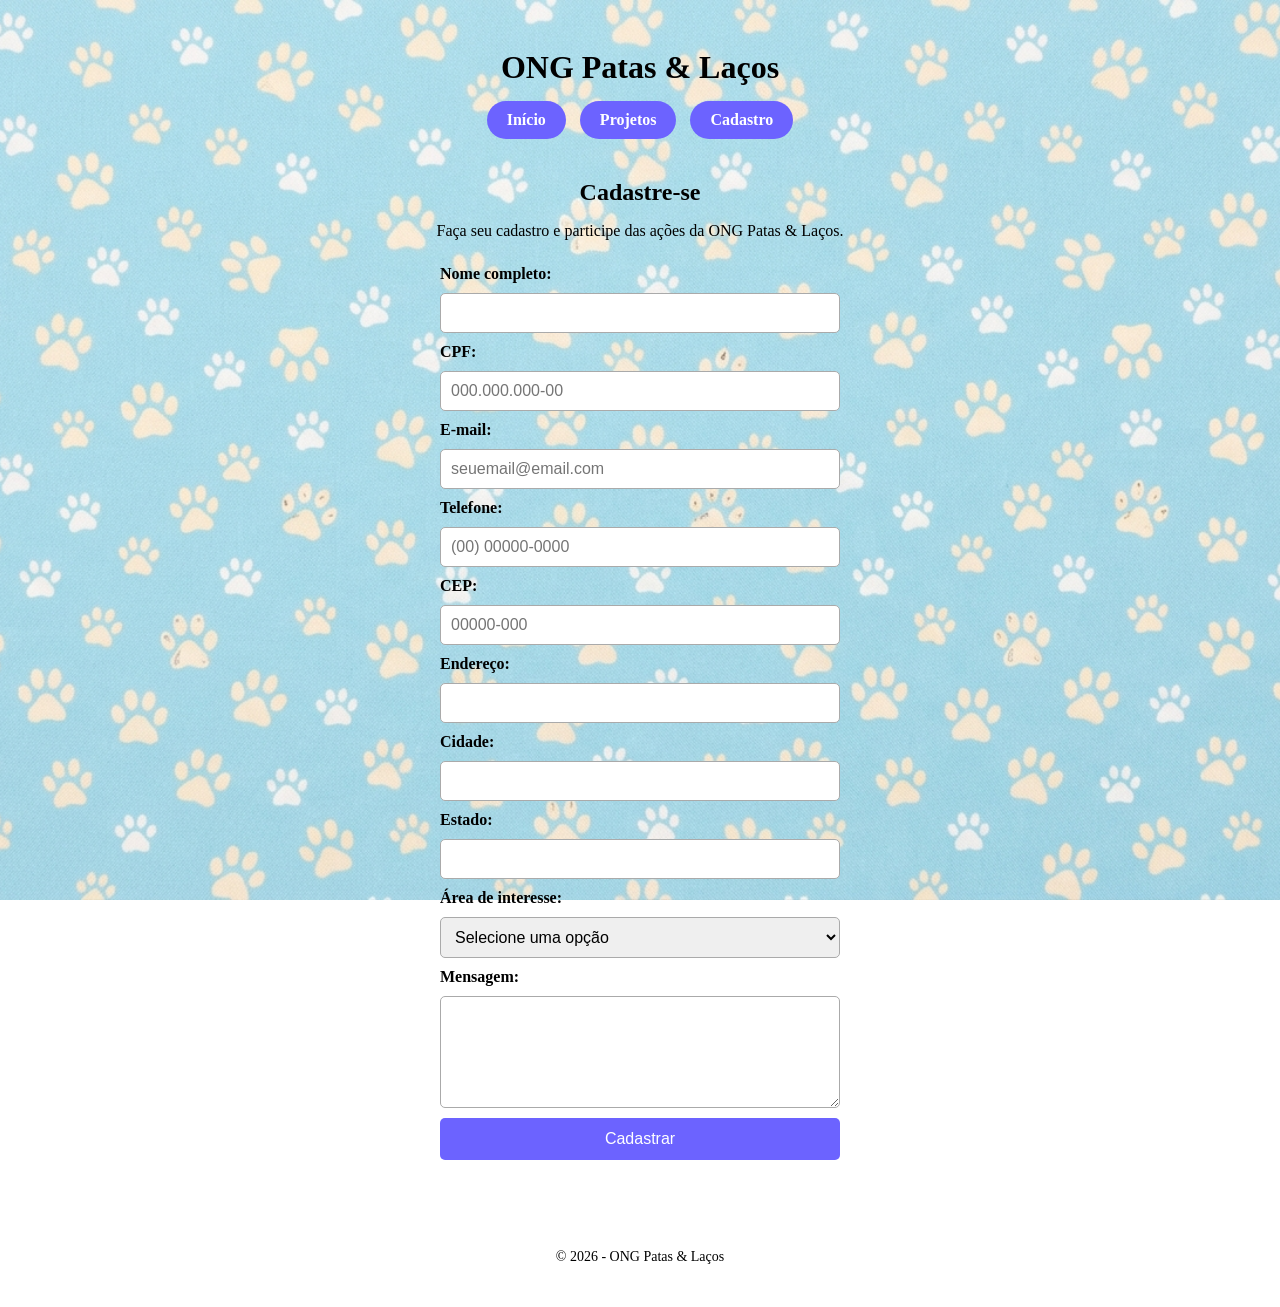
==== cadastro.html @ ab4895ef "Projeto inicial ONG Patas & Laços" ====
<!DOCTYPE html>
<html lang="pt-BR">
<head>
    <meta charset="UTF-8">
    <meta name="viewport" content="width=device-width, initial-scale=1.0">
    <title>Cadastro - ONG Patas & Laços</title>
    <link rel="stylesheet" href="style.css">
</head>

<body>
    <header>
        <h1>ONG Patas & Laços</h1>
        <nav>
            <a href="index.html">Início</a>
            <a href="projetos.html">Projetos</a>
            <a href="cadastro.html">Cadastro</a>
        </nav>
    </header>
    <main>
        <section>
            <h2>Cadastre-se</h2>
            <p>
                Faça seu cadastro e participe das ações da ONG Patas & Laços.
            </p>
    <form>

        <label for="nome">Nome completo:</label>
        <input type="text" id="nome" name="nome" required>

        <label for="cpf">CPF:</label>
        <input type="text" id="cpf" name="cpf"
               placeholder="000.000.000-00"
               maxlength="14"
               pattern="[0-9]{3}\.[0-9]{3}\.[0-9]{3}-[0-9]{2}"
               required>

        <label for="email">E-mail:</label>
        <input type="email" id="email" name="email" placeholder="seuemail@email.com" required>

        <label for="telefone">Telefone:</label>
        <input type="tel" id="telefone" name="telefone"
               placeholder="(00) 00000-0000"
               maxlength="15"
               pattern="\([0-9]{2}\) [0-9]{5}-[0-9]{4}"
               required>

        <label for="cep">CEP:</label>
        <input type="text" id="cep" name="cep"
               placeholder="00000-000"
               maxlength="9"
               pattern="[0-9]{5}-[0-9]{3}"
               required>

        <label for="endereco">Endereço:</label>
        <input type="text" id="endereco" name="endereco" required>

        <label for="cidade">Cidade:</label>
        <input type="text" id="cidade" name="cidade" required>

        <label for="estado">Estado:</label>
        <input type="text" id="estado" name="estado" required>

        <label for="interesse">Área de interesse:</label>
        <select id="interesse" name="interesse" required>
            <option value="">Selecione uma opção</option>
            <option value="voluntariado">Voluntariado</option>
            <option value="doacao">Doação</option>
            <option value="adocao">Adoção</option>
    </select>

        <label for="mensagem">Mensagem:</label>
        <textarea id="mensagem" name="mensagem" rows="5"></textarea>

        <button type="submit">Cadastrar</button>

    </form>
        </section>
    </main>
    <footer>
        <p>&copy; 2026 - ONG Patas & Laços</p>
    </footer>

    <script src="script.js"></script>

</body>
</html>
---- style.css ----
body {
    text-align: center;
    background-image: url("fundo.jpg");
    background-size: cover;
    background-position: center;
    background-attachment: fixed;
}

header {
    padding: 20px;
}

header h1 {
    margin-bottom: 15px;
}

nav a {
    text-decoration: none;
    margin: 0 5px;
    padding: 10px 20px;
    background-color: #6c63ff;
    color: white;
    border-radius: 20px;
    font-weight: bold;
    display: inline-block;
}

nav a:hover {
    background-color: #574fd6;
}

.contato {
    text-align: center;
    margin-top: 100px;
}

form {
    width: 400px;
    margin: auto;
    display: flex;
    flex-direction: column;
    gap: 10px;
}

form input,
form select,
form textarea {
    padding: 10px;
    border: 1px solid #aaa;
    border-radius: 5px;
    font-size: 16px;
}

form button {
    padding: 12px;
    border: none;
    border-radius: 5px;
    background-color: #6c63ff;
    color: white;
    font-size: 16px;
    cursor: pointer;
}

form button:hover {
    background-color: #574fd6;
}

form label {
    text-align: left;
    font-weight: bold;
}

form input:focus,
form select:focus,
form textarea:focus {
    outline: 2px solid #6c63ff;
}

section h2 {
    margin-bottom: 10px;
}

section > p {
    margin-bottom: 25px;
}

footer {
    margin-top: 60px;
    padding: 15px;
    text-align: center;
    font-size: 14px;
}

section img {
    width: 650px;
    height: 600px;
    object-fit: cover;
}
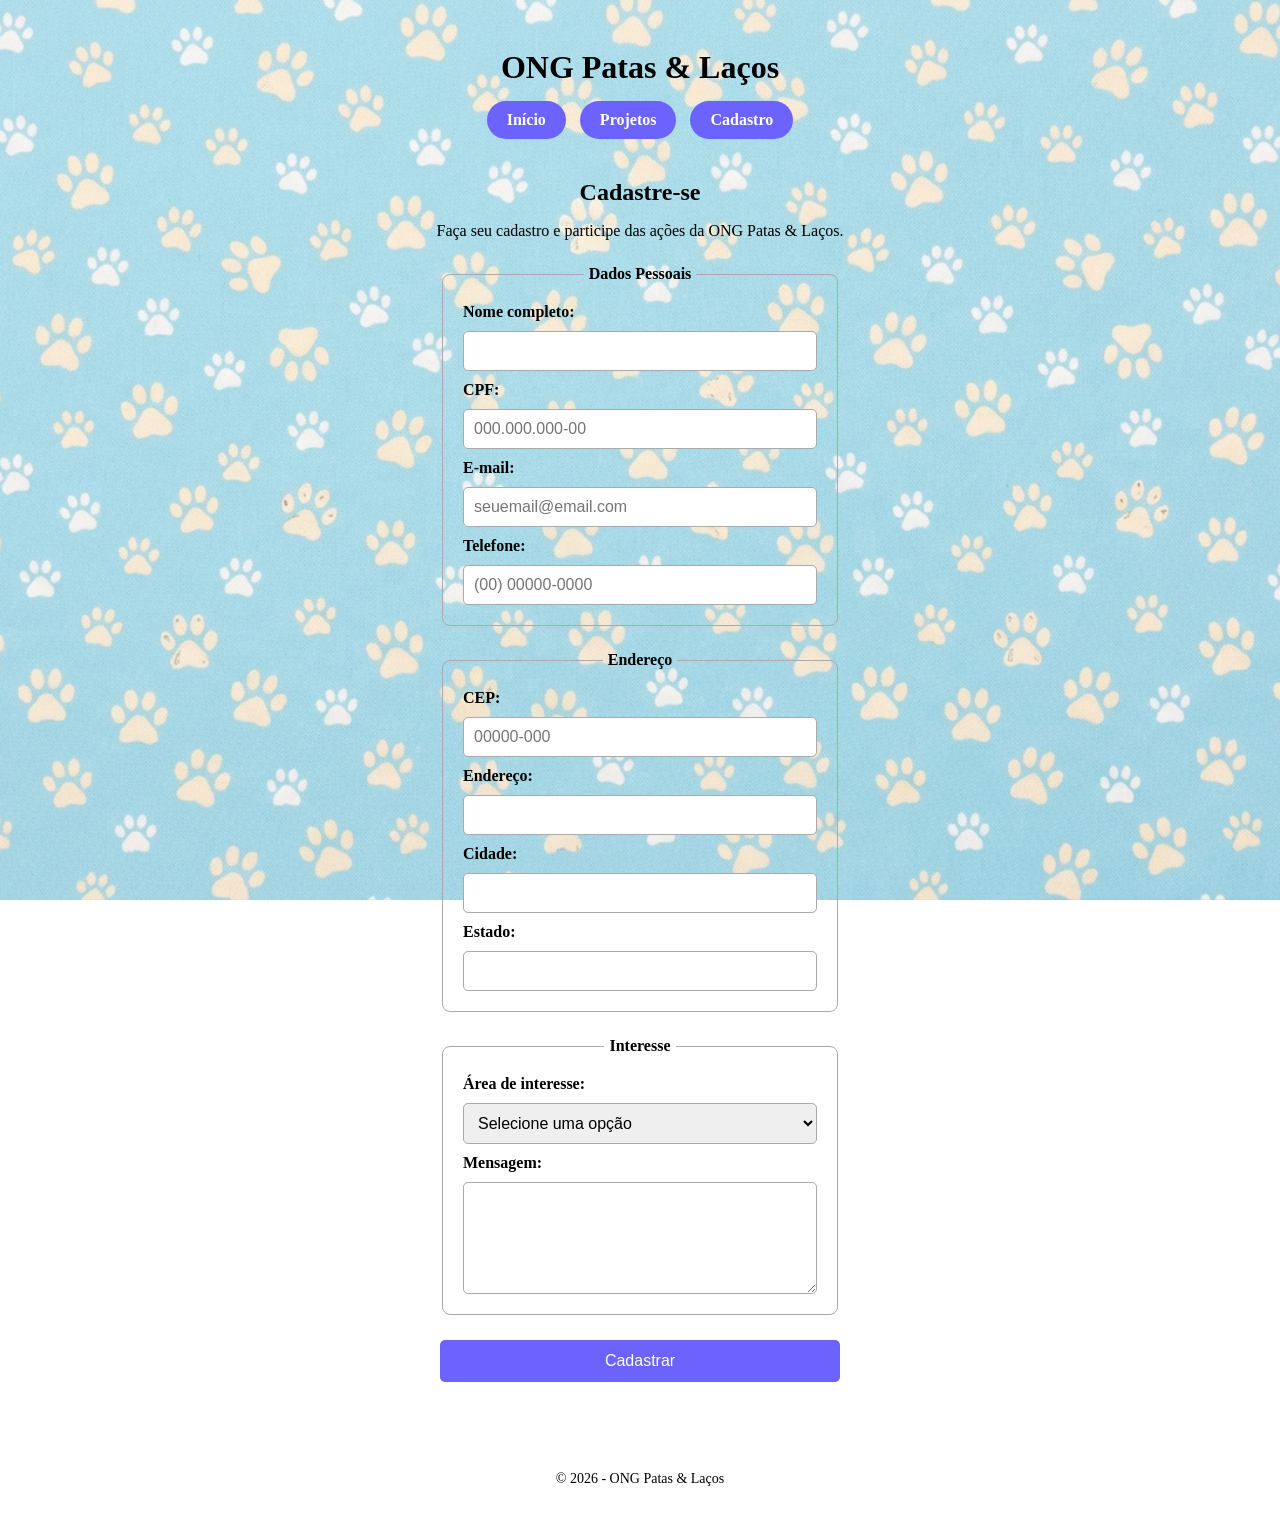
==== commit f64ef8de: "Ajusta formulário e layout" ====
--- a/cadastro.html
+++ b/cadastro.html
@@ -23,7 +23,9 @@
                 Faça seu cadastro e participe das ações da ONG Patas & Laços.
             </p>
     <form>
-
+    <fieldset>
+        <legend>Dados Pessoais</legend>
+        
         <label for="nome">Nome completo:</label>
         <input type="text" id="nome" name="nome" required>
 
@@ -43,6 +45,10 @@
                maxlength="15"
                pattern="\([0-9]{2}\) [0-9]{5}-[0-9]{4}"
                required>
+    </fieldset>
+
+    <fieldset>
+        <legend>Endereço</legend>
 
         <label for="cep">CEP:</label>
         <input type="text" id="cep" name="cep"
@@ -60,21 +66,28 @@
         <label for="estado">Estado:</label>
         <input type="text" id="estado" name="estado" required>
 
+    </fieldset>
+
+    <fieldset>
+        <legend>Interesse</legend>
+
         <label for="interesse">Área de interesse:</label>
         <select id="interesse" name="interesse" required>
             <option value="">Selecione uma opção</option>
             <option value="voluntariado">Voluntariado</option>
             <option value="doacao">Doação</option>
             <option value="adocao">Adoção</option>
-    </select>
+        </select>
 
         <label for="mensagem">Mensagem:</label>
         <textarea id="mensagem" name="mensagem" rows="5"></textarea>
 
+    </fieldset>
+
         <button type="submit">Cadastrar</button>
-
+        
     </form>
-        </section>
+    </section>
     </main>
     <footer>
         <p>&copy; 2026 - ONG Patas & Laços</p>
--- a/style.css
+++ b/style.css
@@ -1,3 +1,8 @@
+.container {
+    width: 100%;
+    max-width: 1200px;
+}
+
 body {
     text-align: center;
     background-image: url("fundo.jpg");
@@ -35,7 +40,8 @@
 }
 
 form {
-    width: 400px;
+    width: 90%;
+    max-width: 400px;
     margin: auto;
     display: flex;
     flex-direction: column;
@@ -95,4 +101,32 @@
     width: 650px;
     height: 600px;
     object-fit: cover;
-}+}
+
+@media (max-width: 600px) {
+    section img {
+        width: 90%;
+        max-width: 300px;
+        height: 250px;
+        object-fit: cover;
+    }
+
+    form {
+        width: 90%;
+    }
+}
+
+fieldset {
+    display: flex;
+    flex-direction: column;
+    gap: 10px;
+    padding: 20px;
+    margin-bottom: 15px;
+    border: 1px solid #aaa;
+    border-radius: 8px;
+}
+
+legend {
+    font-weight: bold;
+    padding: 0 5px;
+}
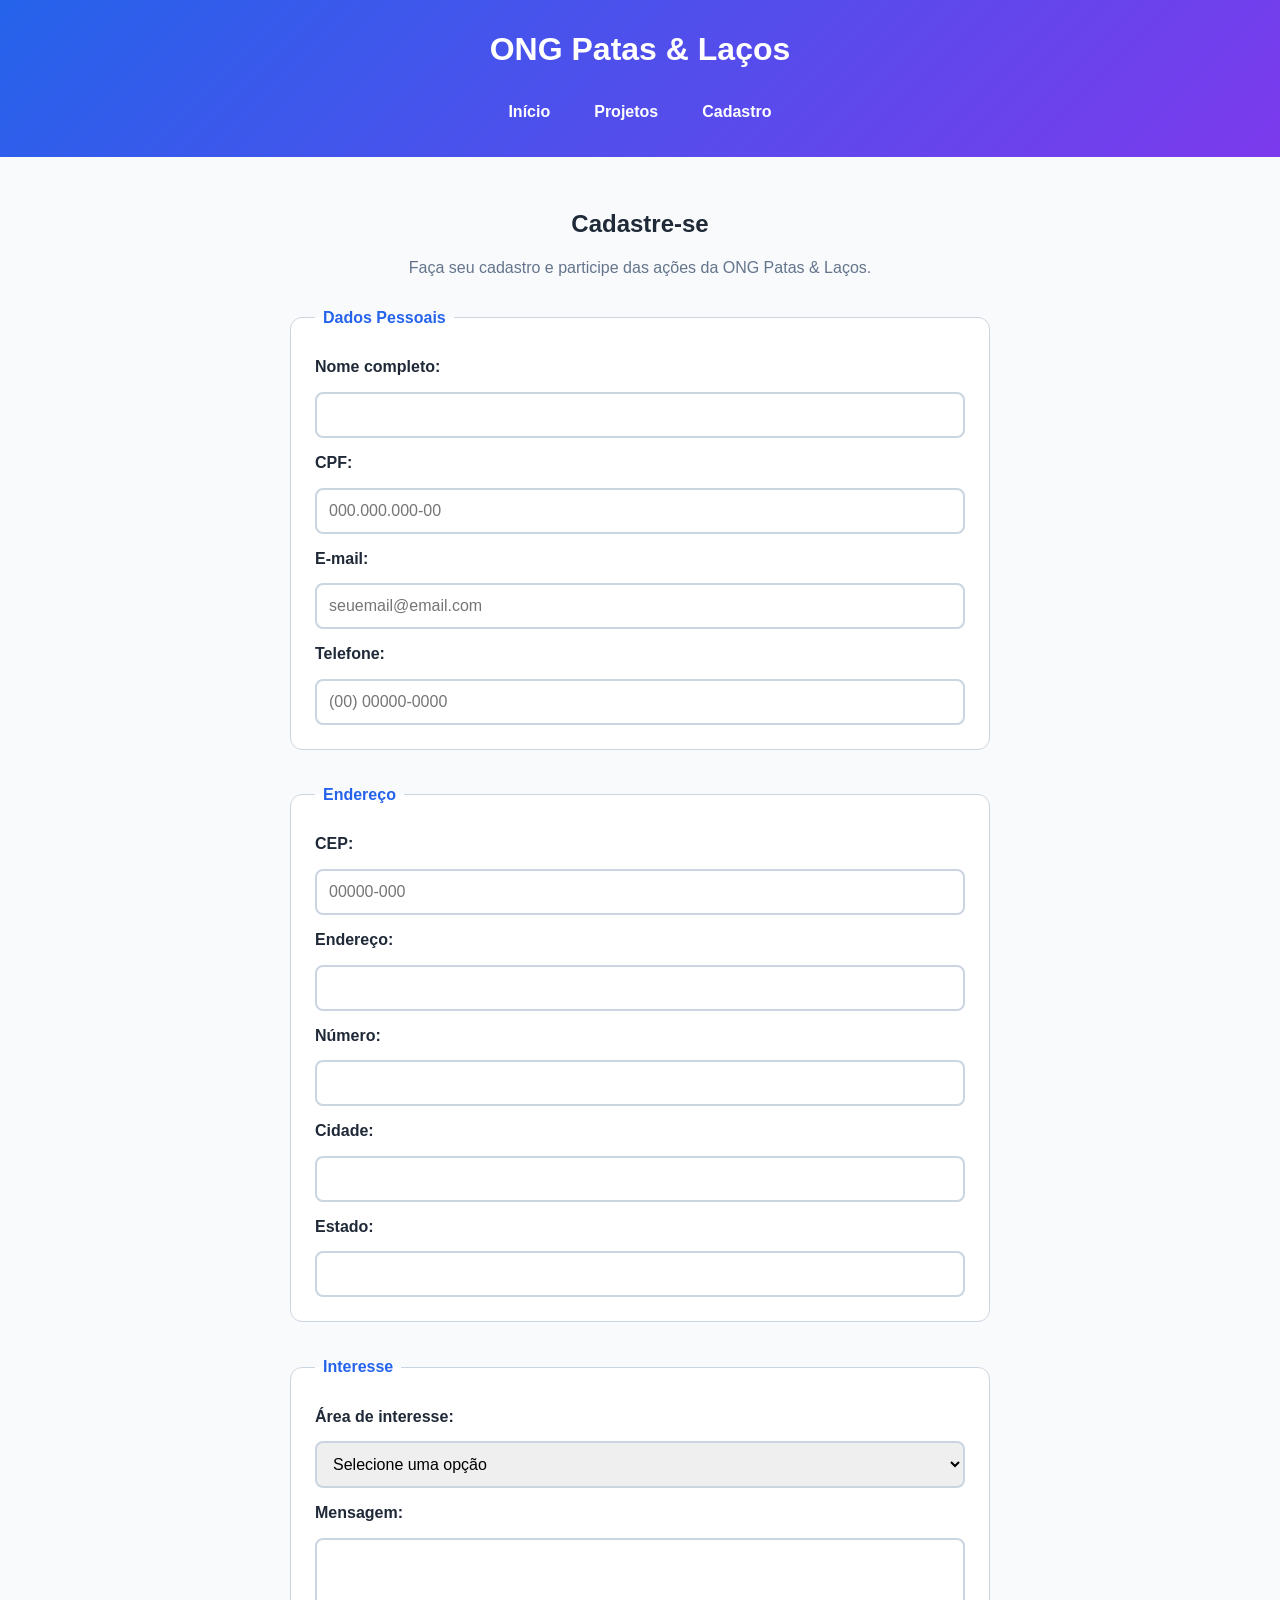
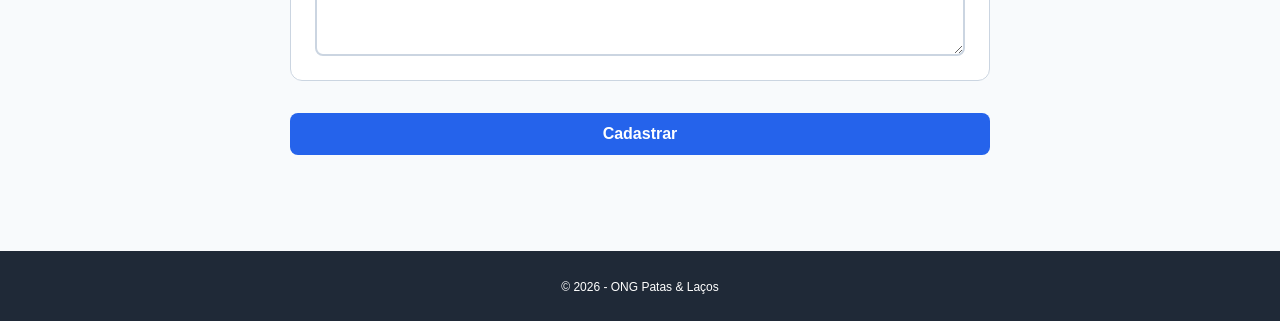
==== commit ea13ea1c: "Finaliza projeto com CSS3 avançado" ====
--- a/cadastro.html
+++ b/cadastro.html
@@ -60,6 +60,9 @@
         <label for="endereco">Endereço:</label>
         <input type="text" id="endereco" name="endereco" required>
 
+        <label for="numero">Número:</label>
+        <input type="text" id="numero" name="numero" required>
+
         <label for="cidade">Cidade:</label>
         <input type="text" id="cidade" name="cidade" required>
 
@@ -85,12 +88,13 @@
     </fieldset>
 
         <button type="submit">Cadastrar</button>
+        <p id="mensagem-sucesso" role="status"></p>
         
     </form>
     </section>
     </main>
     <footer>
-        <p>&copy; 2026 - ONG Patas & Laços</p>
+        <p><small>&copy; 2026 - ONG Patas & Laços</small></p>
     </footer>
 
     <script src="script.js"></script>
--- a/style.css
+++ b/style.css
@@ -1,132 +1,494 @@
-.container {
-    width: 100%;
-    max-width: 1200px;
+:root {
+    /* Cores */
+    --cor-primaria: #2563eb;
+    --cor-primaria-dark: #1e40af;
+    --cor-secundaria: #7c3aed;
+    --cor-acento: #f59e0b;
+    --cor-sucesso: #16a34a;
+    --cor-fundo-sucesso: #dcfce7;
+    --cor-erro: #dc2626;
+    --cor-texto: #1f2937;
+    --cor-texto-claro: #64748b;
+    --cor-fundo: #f8fafc;
+    --cor-branco: #ffffff;
+    --cor-borda: #cbd5e1;
+
+    /* Tipografia */
+    --fonte-xs: 0.75rem;
+    --fonte-sm: 0.875rem;
+    --fonte-md: 1rem;
+    --fonte-lg: 1.5rem;
+    --fonte-xl: 2rem;
+
+    /* Espaçamentos */
+    --espaco-1: 0.25rem;
+    --espaco-2: 0.5rem;
+    --espaco-3: 0.75rem;
+    --espaco-4: 1rem;
+    --espaco-5: 1.5rem;
+    --espaco-6: 2rem;
+    --espaco-7: 3rem;
+
+    /* Outros */
+    --raio: 12px;
+    --sombra: 0 4px 15px rgba(0, 0, 0, 0.10);
+}
+
+/* RESET */
+
+* {
+    box-sizing: border-box;
+    margin: 0;
+    padding: 0;
+}
+
+html {
+    scroll-behavior: smooth;
 }
 
 body {
-    text-align: center;
-    background-image: url("fundo.jpg");
-    background-size: cover;
-    background-position: center;
-    background-attachment: fixed;
-}
+    font-family: Arial, sans-serif;
+    color: var(--cor-texto);
+    background-color: var(--cor-fundo);
+    line-height: 1.6;
+}
+
+/* HEADER */
 
 header {
-    padding: 20px;
+    background: linear-gradient(
+        135deg,
+        var(--cor-primaria),
+        var(--cor-secundaria)
+    );
+
+    color: var(--cor-branco);
+    padding: var(--espaco-5);
+    text-align: center;
 }
 
 header h1 {
-    margin-bottom: 15px;
+    font-size: var(--fonte-xl);
+    margin-bottom: var(--espaco-4);
+}
+
+/* NAVEGAÇÃO */
+
+nav {
+    display: flex;
+    justify-content: center;
+    align-items: center;
+    gap: var(--espaco-3);
+    flex-wrap: wrap;
 }
 
 nav a {
     text-decoration: none;
-    margin: 0 5px;
-    padding: 10px 20px;
-    background-color: #6c63ff;
-    color: white;
+    color: var(--cor-branco);
+    padding: var(--espaco-2) var(--espaco-4);
     border-radius: 20px;
     font-weight: bold;
-    display: inline-block;
+
+    transition:
+        background-color 0.3s ease,
+        transform 0.3s ease;
 }
 
 nav a:hover {
-    background-color: #574fd6;
-}
-
-.contato {
-    text-align: center;
-    margin-top: 100px;
-}
-
-form {
-    width: 90%;
-    max-width: 400px;
-    margin: auto;
+    background-color: rgba(255, 255, 255, 0.20);
+    transform: translateY(-2px);
+}
+
+nav a:focus-visible {
+    outline: 3px solid var(--cor-acento);
+    outline-offset: 3px;
+}
+
+/* GRID PRINCIPAL */
+
+main {
+    width: min(100% - 2rem, 1200px);
+    margin-inline: auto;
+
+    display: grid;
+    grid-template-columns: repeat(12, 1fr);
+
+    gap: var(--espaco-6);
+    padding: var(--espaco-7) 0;
+}
+
+section {
+    grid-column: 1 / -1;
+}
+
+/* TÍTULOS */
+
+h2 {
+    font-size: var(--fonte-lg);
+    margin-bottom: var(--espaco-3);
+    text-align: center;
+}
+
+h3 {
+    font-size: var(--fonte-md);
+}
+
+section > p {
+    margin-bottom: var(--espaco-5);
+    color: var(--cor-texto-claro);
+    text-align: center;
+}
+
+/* IMG */
+
+section img {
+    display: block;
+
+    width: 100%;
+    max-width: 650px;
+    height: 400px;
+
+    object-fit: cover;
+
+    margin: var(--espaco-5) auto;
+
+    border-radius: var(--raio);
+    box-shadow: var(--sombra);
+}
+
+/* IMG CARDS */
+
+.projetos article img {
+    max-width: 100%;
+    height: 220px;
+    margin: var(--espaco-3) 0;
+    object-fit: cover;
+}
+
+/* CARDS */
+
+article {
     display: flex;
     flex-direction: column;
-    gap: 10px;
+    gap: var(--espaco-3);
+
+    padding: var(--espaco-5);
+
+    background-color: var(--cor-branco);
+
+    border-radius: var(--raio);
+
+    box-shadow: var(--sombra);
+
+    transition:
+        transform 0.3s ease,
+        box-shadow 0.3s ease;
+}
+
+article:hover {
+    transform: translateY(-5px);
+
+    box-shadow:
+        0 8px 25px rgba(0, 0, 0, 0.15);
+}
+
+article::before {
+    content: "";
+
+    display: block;
+
+    width: 50px;
+    height: 4px;
+
+    background-color: var(--cor-secundaria);
+
+    border-radius: 10px;
+}
+
+/* FORMULÁRIO */
+
+form {
+    width: 100%;
+    max-width: 700px;
+
+    margin: 0 auto;
+
+    display: flex;
+    flex-direction: column;
+
+    gap: var(--espaco-4);
+}
+
+fieldset {
+    display: flex;
+    flex-direction: column;
+
+    gap: var(--espaco-3);
+
+    padding: var(--espaco-5);
+    margin-bottom: var(--espaco-4);
+
+    border: 1px solid var(--cor-borda);
+
+    border-radius: var(--raio);
+
+    background-color: var(--cor-branco);
+}
+
+legend {
+    padding: 0 var(--espaco-2);
+
+    font-weight: bold;
+
+    color: var(--cor-primaria);
+}
+
+form label {
+    font-weight: bold;
+    text-align: left;
 }
 
 form input,
 form select,
 form textarea {
-    padding: 10px;
-    border: 1px solid #aaa;
-    border-radius: 5px;
-    font-size: 16px;
-}
-
-form button {
-    padding: 12px;
-    border: none;
-    border-radius: 5px;
-    background-color: #6c63ff;
-    color: white;
-    font-size: 16px;
-    cursor: pointer;
-}
-
-form button:hover {
-    background-color: #574fd6;
-}
-
-form label {
-    text-align: left;
-    font-weight: bold;
+    width: 100%;
+
+    padding: var(--espaco-3);
+
+    border: 2px solid var(--cor-borda);
+
+    border-radius: 8px;
+
+    font-size: var(--fonte-md);
+    font-family: inherit;
 }
 
 form input:focus,
 form select:focus,
 form textarea:focus {
-    outline: 2px solid #6c63ff;
-}
-
-section h2 {
-    margin-bottom: 10px;
-}
-
-section > p {
-    margin-bottom: 25px;
-}
+    outline: none;
+
+    border-color: var(--cor-primaria);
+
+    box-shadow: 0 0 0 3px rgba(37, 99, 235, 0.20);
+}
+
+form input:hover,
+form select:hover,
+form textarea:hover {
+    border-color: var(--cor-secundaria);
+}
+
+/* VALIDAÇÃO */
+
+input:valid,
+select:valid {
+    border-color: var(--cor-sucesso);
+}
+
+/* BOTÃO */
+
+form button {
+    padding: var(--espaco-3) var(--espaco-6);
+
+    border: none;
+
+    border-radius: 8px;
+
+    background-color: var(--cor-primaria);
+
+    color: var(--cor-branco);
+
+    font-size: var(--fonte-md);
+    font-weight: bold;
+
+    cursor: pointer;
+
+    transition:
+        background-color 0.3s ease,
+        transform 0.3s ease;
+}
+
+form button:hover {
+    background-color: var(--cor-primaria-dark);
+    transform: translateY(-2px);
+}
+
+form button:focus-visible {
+    outline: 3px solid var(--cor-acento);
+    outline-offset: 3px;
+}
+
+/* CONTATO */
+
+.contato {
+    text-align: center;
+
+    padding: var(--espaco-6);
+
+    background-color: var(--cor-branco);
+
+    border-radius: var(--raio);
+
+    box-shadow: var(--sombra);
+}
+
+/* FOOTER */
 
 footer {
-    margin-top: 60px;
-    padding: 15px;
-    text-align: center;
-    font-size: 14px;
-}
-
-section img {
-    width: 650px;
-    height: 600px;
-    object-fit: cover;
-}
-
-@media (max-width: 600px) {
+    margin-top: var(--espaco-7);
+
+    padding: var(--espaco-5);
+
+    text-align: center;
+
+    background-color: var(--cor-texto);
+
+    color: var(--cor-branco);
+
+    font-size: var(--fonte-sm);
+}
+
+small {
+    font-size: var(--fonte-xs);
+}
+
+#mensagem-sucesso {
+    display: none;
+
+    padding: var(--espaco-3);
+    margin-top: var(--espaco-3);
+
+    border-radius: var(--raio);
+
+    background-color: var(--cor-fundo-sucesso);
+    color: var(--cor-sucesso);
+
+    font-weight: bold;
+    text-align: center;
+}
+
+.indicadores {
+    display: flex;
+    justify-content: center;
+    gap: var(--espaco-5);
+    flex-wrap: wrap;
+
+    margin-top: var(--espaco-6);
+}
+
+.indicador {
+    flex: 1;
+    min-width: 180px;
+
+    padding: var(--espaco-5);
+
+    background-color: var(--cor-branco);
+
+    border-radius: var(--raio);
+
+    box-shadow: var(--sombra);
+
+    text-align: center;
+}
+
+.indicador strong {
+    display: block;
+
+    font-size: var(--fonte-xl);
+
+    color: var(--cor-primaria);
+}
+
+.indicador span {
+    font-size: var(--fonte-sm);
+
+    color: var(--cor-texto-claro);
+}
+
+/* TABLET */
+
+@media (max-width: 768px) {
+
+    main {
+        width: min(100% - 2rem, 700px);
+    }
+
     section img {
-        width: 90%;
-        max-width: 300px;
+        height: 350px;
+    }
+
+    .projetos article {
+        grid-column: span 6;
+    }
+
+}
+
+/* CELULAR */
+
+@media (max-width: 480px) {
+
+    header h1 {
+        font-size: var(--fonte-lg);
+    }
+
+    nav {
+        flex-direction: column;
+    }
+
+    nav a {
+        width: 100%;
+        max-width: 250px;
+    }
+
+    main {
+        width: min(100% - 1.5rem, 100%);
+        padding: var(--espaco-5) 0;
+    }
+
+    section img {
         height: 250px;
-        object-fit: cover;
-    }
-
-    form {
-        width: 90%;
-    }
-}
-
-fieldset {
-    display: flex;
-    flex-direction: column;
-    gap: 10px;
-    padding: 20px;
-    margin-bottom: 15px;
-    border: 1px solid #aaa;
-    border-radius: 8px;
-}
-
-legend {
-    font-weight: bold;
-    padding: 0 5px;
-}
+    }
+
+    fieldset {
+        padding: var(--espaco-4);
+    }
+
+    .projetos article {
+        grid-column: 1 / -1;
+    }
+
+    .projetos article img {
+        height: 180px;
+    }
+}
+
+/* ACESSIBILIDADE */
+
+@media (prefers-reduced-motion: reduce) {
+
+    *,
+    *::before,
+    *::after {
+        animation-duration: 0.01ms !important;
+        animation-iteration-count: 1 !important;
+        transition-duration: 0.01ms !important;
+        scroll-behavior: auto !important;
+    }
+}
+
+.projetos {
+    display: grid;
+    grid-template-columns: repeat(12, 1fr);
+    gap: var(--espaco-5);
+}
+
+.projetos > h2,
+.projetos > p {
+    grid-column: 1 / -1;
+}
+
+.projetos article {
+    grid-column: span 4;
+    text-align: center;
+}
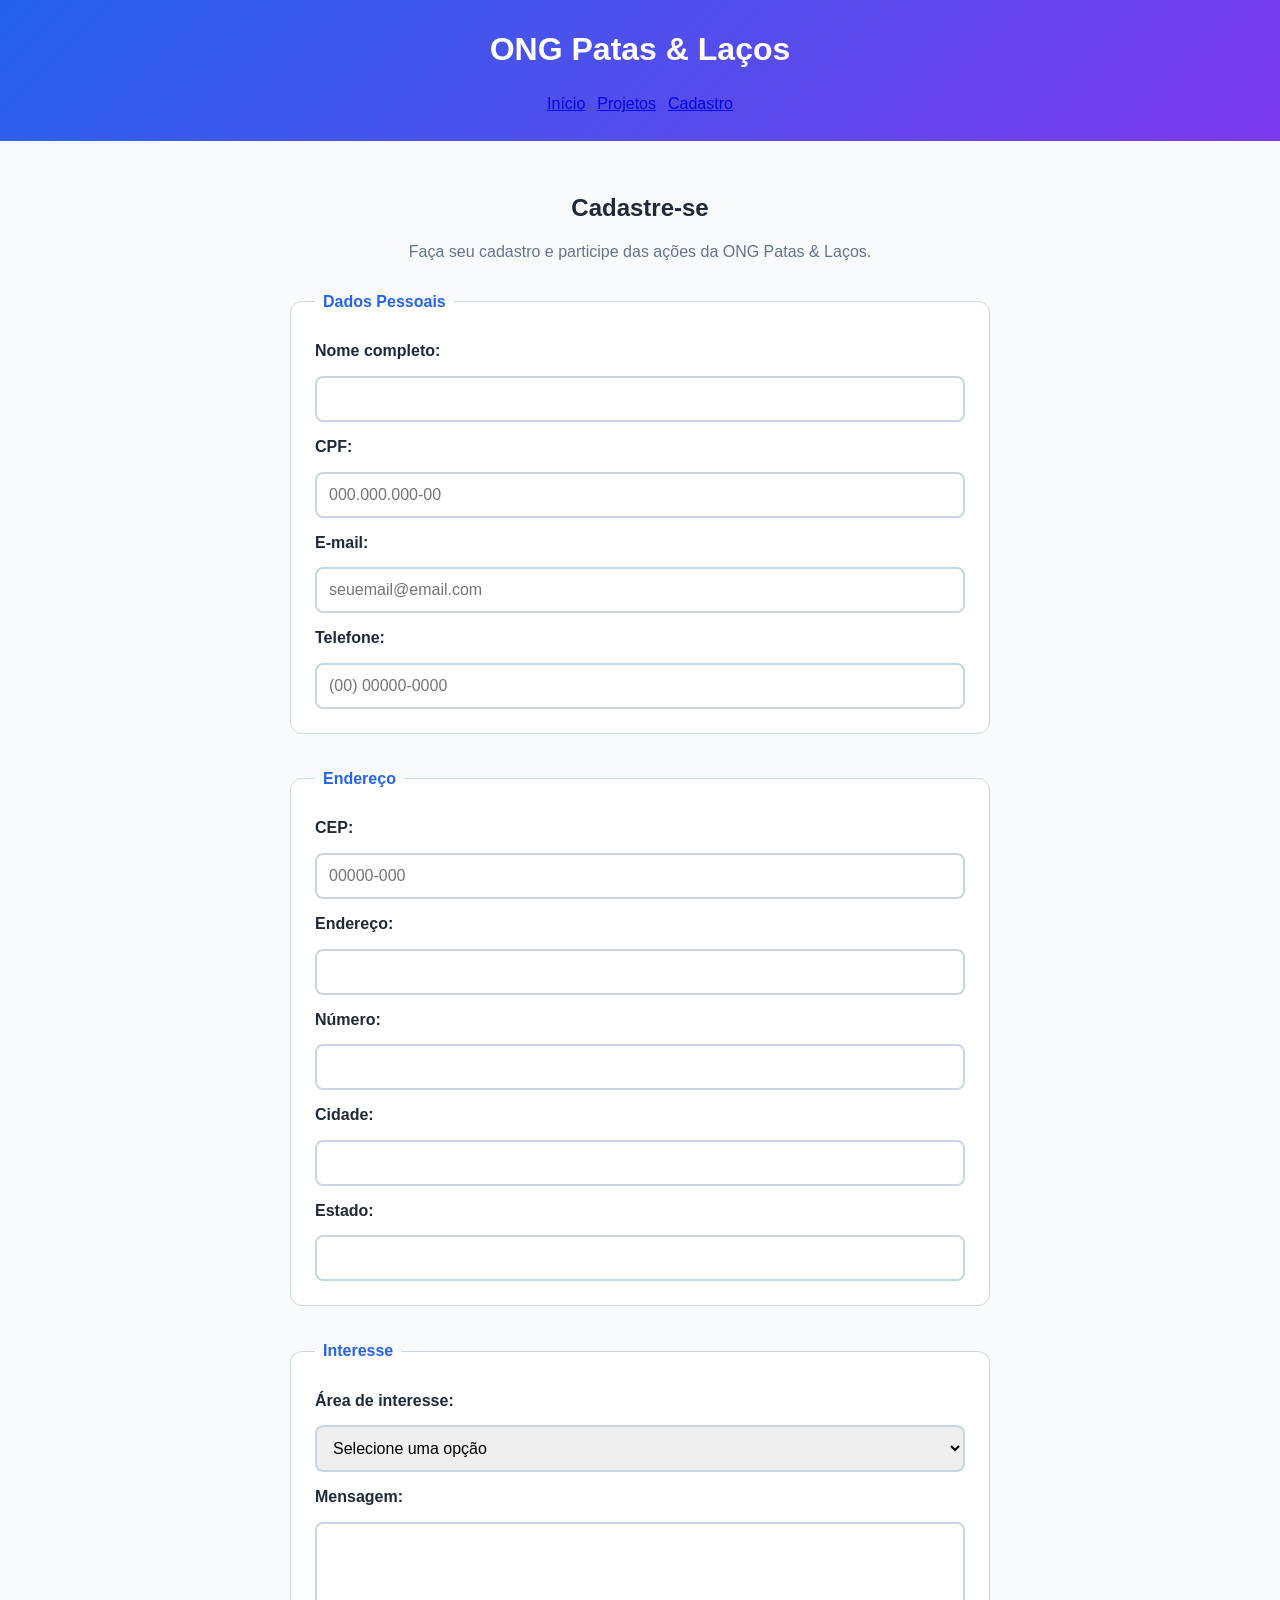
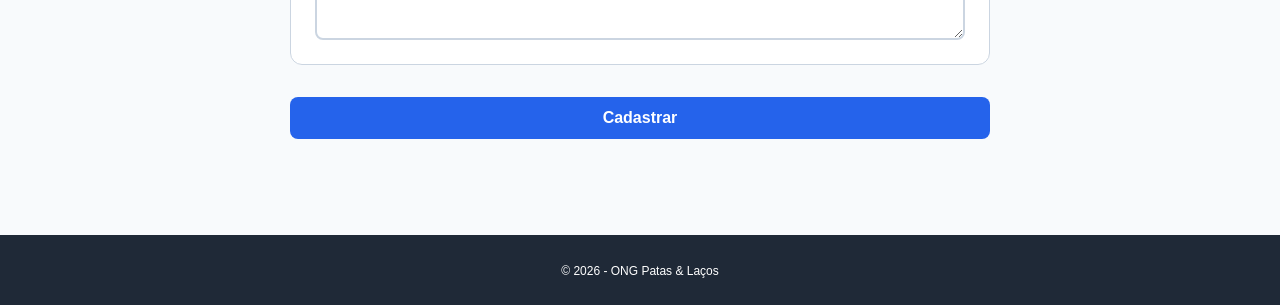
==== commit a441b60e: "Implementa menu responsivo e ajustes de layout" ====
--- a/cadastro.html
+++ b/cadastro.html
@@ -8,14 +8,20 @@
 </head>
 
 <body>
+    
     <header>
         <h1>ONG Patas & Laços</h1>
         <nav>
-            <a href="index.html">Início</a>
-            <a href="projetos.html">Projetos</a>
-            <a href="cadastro.html">Cadastro</a>
+    <button class="menu-hamburguer" aria-label="Abrir menu">☰</button>
+
+    <div class="menu-links">
+        <a href="index.html">Início</a>
+        <a href="projetos.html">Projetos</a>
+        <a href="cadastro.html">Cadastro</a>
+    </div>
         </nav>
     </header>
+
     <main>
         <section>
             <h2>Cadastre-se</h2>
--- a/style.css
+++ b/style.css
@@ -1,5 +1,5 @@
 :root {
-    /* Cores */
+/* Cores */
     --cor-primaria: #2563eb;
     --cor-primaria-dark: #1e40af;
     --cor-secundaria: #7c3aed;
@@ -35,7 +35,6 @@
 }
 
 /* RESET */
-
 * {
     box-sizing: border-box;
     margin: 0;
@@ -54,7 +53,6 @@
 }
 
 /* HEADER */
-
 header {
     background: linear-gradient(
         135deg,
@@ -73,8 +71,14 @@
 }
 
 /* NAVEGAÇÃO */
-
 nav {
+    display: flex;
+    justify-content: center;
+    align-items: center;
+    gap: var(--espaco-3);
+}
+
+.menu-links {
     display: flex;
     justify-content: center;
     align-items: center;
@@ -82,16 +86,8 @@
     flex-wrap: wrap;
 }
 
-nav a {
-    text-decoration: none;
-    color: var(--cor-branco);
-    padding: var(--espaco-2) var(--espaco-4);
-    border-radius: 20px;
-    font-weight: bold;
-
-    transition:
-        background-color 0.3s ease,
-        transform 0.3s ease;
+.menu-hamburguer {
+    display: none;
 }
 
 nav a:hover {
@@ -122,7 +118,6 @@
 }
 
 /* TÍTULOS */
-
 h2 {
     font-size: var(--fonte-lg);
     margin-bottom: var(--espaco-3);
@@ -140,7 +135,6 @@
 }
 
 /* IMG */
-
 section img {
     display: block;
 
@@ -157,7 +151,6 @@
 }
 
 /* IMG CARDS */
-
 .projetos article img {
     max-width: 100%;
     height: 220px;
@@ -166,7 +159,6 @@
 }
 
 /* CARDS */
-
 article {
     display: flex;
     flex-direction: column;
@@ -206,7 +198,6 @@
 }
 
 /* FORMULÁRIO */
-
 form {
     width: 100%;
     max-width: 700px;
@@ -280,14 +271,12 @@
 }
 
 /* VALIDAÇÃO */
-
 input:valid,
 select:valid {
     border-color: var(--cor-sucesso);
 }
 
 /* BOTÃO */
-
 form button {
     padding: var(--espaco-3) var(--espaco-6);
 
@@ -320,7 +309,6 @@
 }
 
 /* CONTATO */
-
 .contato {
     text-align: center;
 
@@ -334,7 +322,6 @@
 }
 
 /* FOOTER */
-
 footer {
     margin-top: var(--espaco-7);
 
@@ -406,8 +393,27 @@
     color: var(--cor-texto-claro);
 }
 
+/* TELAS GRANDES */
+@media (max-width: 1200px) {
+
+    main {
+        width: min(100% - 3rem, 1100px);
+    }
+}
+
+/* NOTEBOOKS */
+@media (max-width: 992px) {
+
+    .projetos article {
+        grid-column: span 6;
+    }
+
+    main {
+        width: min(100% - 2rem, 900px);
+    }
+}
+
 /* TABLET */
-
 @media (max-width: 768px) {
 
     main {
@@ -421,11 +427,25 @@
     .projetos article {
         grid-column: span 6;
     }
-
+}
+
+/* CELULAR MAIOR */
+@media (max-width: 576px) {
+
+    header {
+        padding: var(--espaco-4);
+    }
+
+    .indicadores {
+        gap: var(--espaco-3);
+    }
+
+    .indicador {
+        min-width: 160px;
+    }
 }
 
 /* CELULAR */
-
 @media (max-width: 480px) {
 
     header h1 {
@@ -433,8 +453,27 @@
     }
 
     nav {
-        flex-direction: column;
-    }
+    flex-direction: column;
+}
+
+.menu-hamburguer {
+    display: block;
+    background: none;
+    border: none;
+    color: var(--cor-branco);
+    font-size: 2rem;
+    cursor: pointer;
+}
+
+.menu-links {
+    display: none;
+    flex-direction: column;
+    width: 100%;
+}
+
+.menu-links.ativo {
+    display: flex;
+}
 
     nav a {
         width: 100%;
@@ -446,25 +485,42 @@
         padding: var(--espaco-5) 0;
     }
 
-    section img {
-        height: 250px;
-    }
-
-    fieldset {
-        padding: var(--espaco-4);
+    .projetos {
+        display: flex !important;
+        flex-direction: column !important;
+        align-items: center !important;
+        gap: 24px !important;
     }
 
     .projetos article {
-        grid-column: 1 / -1;
+        width: 90% !important;
+        max-width: 350px !important;
+        grid-column: auto !important;
     }
 
     .projetos article img {
-        height: 180px;
+        height: 180px !important;
+        width: 100% !important;
+    }
+}
+
+/* CELULARES PEQUENOS */
+@media (max-width: 360px) {
+
+    header h1 {
+        font-size: var(--fonte-md);
+    }
+
+    nav a {
+        max-width: 220px;
+    }
+
+    .projetos article {
+        width: 95% !important;
     }
 }
 
 /* ACESSIBILIDADE */
-
 @media (prefers-reduced-motion: reduce) {
 
     *,
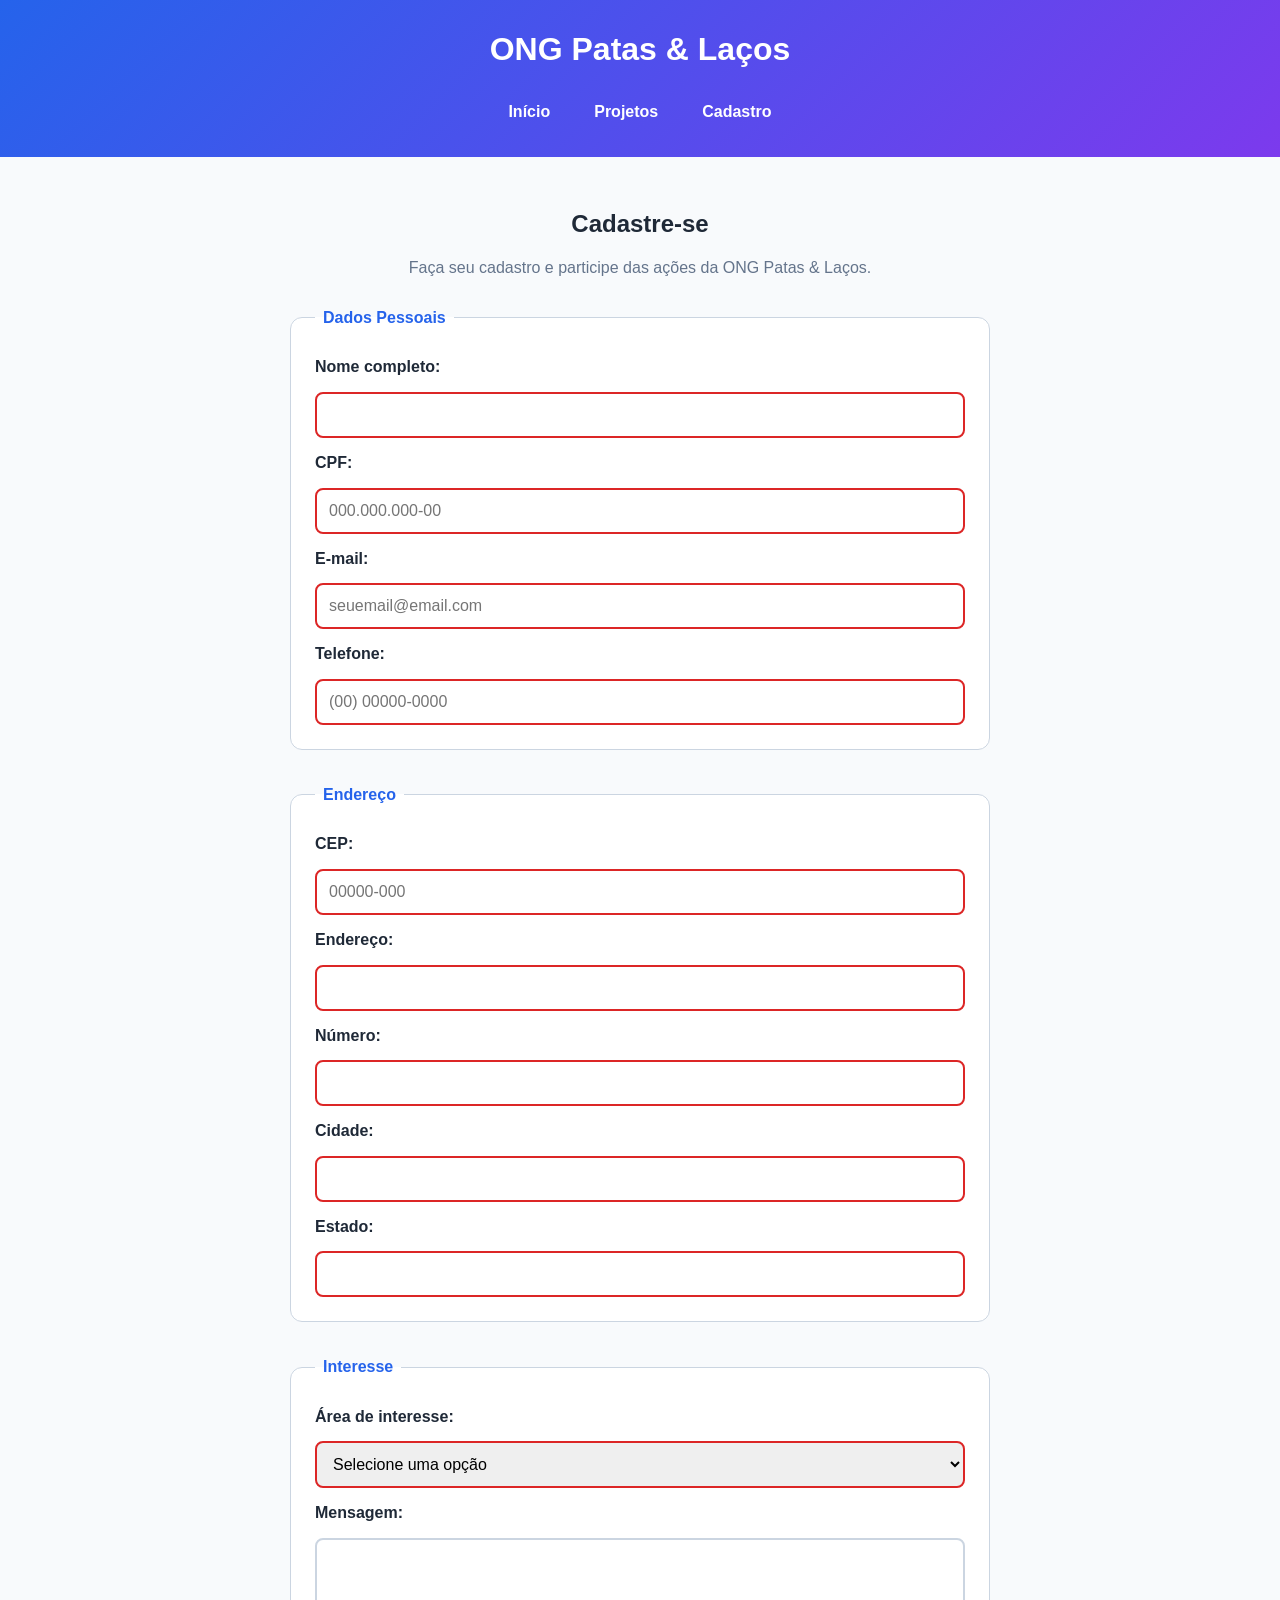
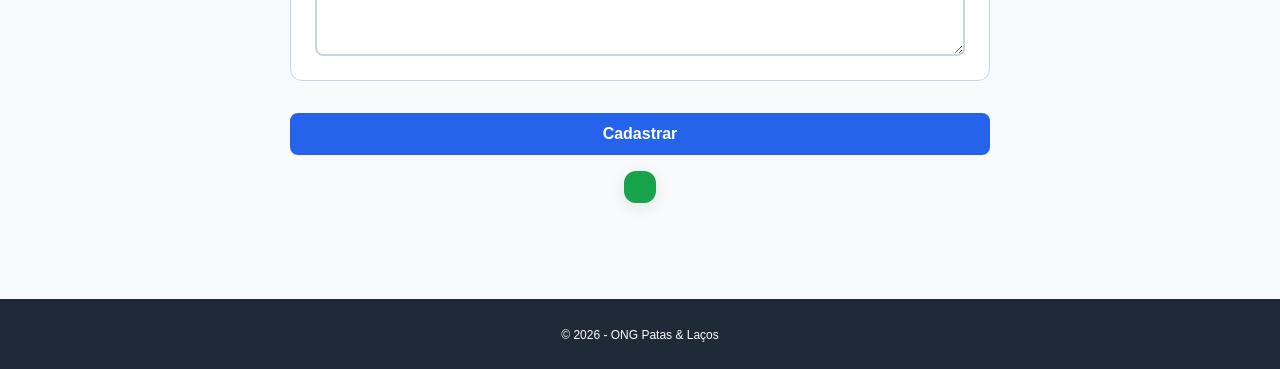
==== commit 0695bfaa: "Atualiza interface e componentes de feedback" ====
--- a/cadastro.html
+++ b/cadastro.html
@@ -94,7 +94,7 @@
     </fieldset>
 
         <button type="submit">Cadastrar</button>
-        <p id="mensagem-sucesso" role="status"></p>
+        <div id="mensagem-sucesso" class="toast" role="status"></div>
         
     </form>
     </section>
--- a/style.css
+++ b/style.css
@@ -36,361 +36,339 @@
 
 /* RESET */
 * {
-    box-sizing: border-box;
-    margin: 0;
-    padding: 0;
+        box-sizing: border-box;
+        margin: 0;
+        padding: 0;
 }
 
 html {
-    scroll-behavior: smooth;
+        scroll-behavior: smooth;
 }
 
 body {
-    font-family: Arial, sans-serif;
-    color: var(--cor-texto);
-    background-color: var(--cor-fundo);
-    line-height: 1.6;
+        font-family: Arial, sans-serif;
+        color: var(--cor-texto);
+        background-color: var(--cor-fundo);
+        line-height: 1.6;
 }
 
 /* HEADER */
 header {
-    background: linear-gradient(
+        background: linear-gradient(
         135deg,
         var(--cor-primaria),
         var(--cor-secundaria)
     );
-
-    color: var(--cor-branco);
-    padding: var(--espaco-5);
-    text-align: center;
+        color: var(--cor-branco);
+        padding: var(--espaco-5);
+        text-align: center;
 }
 
 header h1 {
-    font-size: var(--fonte-xl);
-    margin-bottom: var(--espaco-4);
+        font-size: var(--fonte-xl);
+        margin-bottom: var(--espaco-4);
 }
 
 /* NAVEGAÇÃO */
 nav {
-    display: flex;
-    justify-content: center;
-    align-items: center;
-    gap: var(--espaco-3);
+        display: flex;
+        justify-content: center;
+        align-items: center;
+        gap: var(--espaco-3);
 }
 
 .menu-links {
-    display: flex;
-    justify-content: center;
-    align-items: center;
-    gap: var(--espaco-3);
-    flex-wrap: wrap;
+        display: flex;
+        justify-content: center;
+        align-items: center;
+        gap: var(--espaco-3);
+        flex-wrap: wrap;
 }
 
 .menu-hamburguer {
-    display: none;
+        display: none;
+}
+
+nav a {
+        text-decoration: none;
+        color: var(--cor-branco);
+        padding: var(--espaco-2) var(--espaco-4);
+        border-radius: 8px;
+        font-weight: bold;
+        transition: 
+        background-color 0.3s ease,
+        transform 0.3s ease;
 }
 
 nav a:hover {
-    background-color: rgba(255, 255, 255, 0.20);
-    transform: translateY(-2px);
+        background-color: rgba(255, 255, 255, 0.20);
+        transform: translateY(-2px);
 }
 
 nav a:focus-visible {
-    outline: 3px solid var(--cor-acento);
-    outline-offset: 3px;
+        outline: 3px solid var(--cor-acento);
+        outline-offset: 3px;
 }
 
 /* GRID PRINCIPAL */
-
 main {
-    width: min(100% - 2rem, 1200px);
-    margin-inline: auto;
-
-    display: grid;
-    grid-template-columns: repeat(12, 1fr);
-
-    gap: var(--espaco-6);
-    padding: var(--espaco-7) 0;
+        width: min(100% - 2rem, 1200px);
+        margin-inline: auto;
+        display: grid;
+        grid-template-columns: repeat(12, 1fr);
+        gap: var(--espaco-6);
+        padding: var(--espaco-7) 0;
 }
 
 section {
-    grid-column: 1 / -1;
+        grid-column: 1 / -1;
 }
 
 /* TÍTULOS */
 h2 {
-    font-size: var(--fonte-lg);
-    margin-bottom: var(--espaco-3);
-    text-align: center;
+        font-size: var(--fonte-lg);
+        margin-bottom: var(--espaco-3);
+        text-align: center;
 }
 
 h3 {
-    font-size: var(--fonte-md);
+        font-size: var(--fonte-md);
 }
 
 section > p {
-    margin-bottom: var(--espaco-5);
-    color: var(--cor-texto-claro);
-    text-align: center;
+        margin-bottom: var(--espaco-5);
+        color: var(--cor-texto-claro);
+        text-align: center;
 }
 
 /* IMG */
 section img {
-    display: block;
-
-    width: 100%;
-    max-width: 650px;
-    height: 400px;
-
-    object-fit: cover;
-
-    margin: var(--espaco-5) auto;
-
-    border-radius: var(--raio);
-    box-shadow: var(--sombra);
+        display: block;
+        width: 100%;
+        max-width: 650px;
+        height: 400px;
+        object-fit: cover;
+        margin: var(--espaco-5) auto;
+        border-radius: var(--raio);
+        box-shadow: var(--sombra);
 }
 
 /* IMG CARDS */
 .projetos article img {
-    max-width: 100%;
-    height: 220px;
-    margin: var(--espaco-3) 0;
-    object-fit: cover;
+        max-width: 100%;
+        height: 220px;
+        margin: var(--espaco-3) 0;
+        object-fit: cover;
 }
 
 /* CARDS */
+.projetos {
+        grid-column: 1 / -1;
+        display: grid;
+        grid-template-columns: repeat(3, 1fr);
+        gap: var(--espaco-5);
+}
+
+.projetos > h2,
+.projetos > p {
+        grid-column: 1 / -1;
+}
+
 article {
-    display: flex;
-    flex-direction: column;
-    gap: var(--espaco-3);
-
-    padding: var(--espaco-5);
-
-    background-color: var(--cor-branco);
-
-    border-radius: var(--raio);
-
-    box-shadow: var(--sombra);
-
-    transition:
+        display: flex;
+        flex-direction: column;
+        gap: var(--espaco-3);
+        padding: var(--espaco-5);
+        background-color: var(--cor-branco);
+        border-radius: var(--raio);
+        box-shadow: var(--sombra);
+        transition:
         transform 0.3s ease,
         box-shadow 0.3s ease;
 }
 
 article:hover {
-    transform: translateY(-5px);
-
-    box-shadow:
+        transform: translateY(-5px);
+        box-shadow:
         0 8px 25px rgba(0, 0, 0, 0.15);
 }
 
 article::before {
-    content: "";
-
-    display: block;
-
-    width: 50px;
-    height: 4px;
-
-    background-color: var(--cor-secundaria);
-
-    border-radius: 10px;
+        content: "";
+        display: block;
+        width: 50px;
+        height: 4px;
+        background-color: var(--cor-secundaria);
+        border-radius: 10px;
 }
 
 /* FORMULÁRIO */
 form {
-    width: 100%;
-    max-width: 700px;
-
-    margin: 0 auto;
-
-    display: flex;
-    flex-direction: column;
-
-    gap: var(--espaco-4);
+        width: 100%;
+        max-width: 700px;
+        margin: 0 auto;
+        display: flex;
+        flex-direction: column;
+        gap: var(--espaco-4);
 }
 
 fieldset {
-    display: flex;
-    flex-direction: column;
-
-    gap: var(--espaco-3);
-
-    padding: var(--espaco-5);
-    margin-bottom: var(--espaco-4);
-
-    border: 1px solid var(--cor-borda);
-
-    border-radius: var(--raio);
-
-    background-color: var(--cor-branco);
+        display: flex;
+        flex-direction: column;
+        gap: var(--espaco-3);
+        padding: var(--espaco-5);
+        margin-bottom: var(--espaco-4);
+        border: 1px solid var(--cor-borda);
+        border-radius: var(--raio);
+        background-color: var(--cor-branco);
 }
 
 legend {
-    padding: 0 var(--espaco-2);
-
-    font-weight: bold;
-
-    color: var(--cor-primaria);
+        padding: 0 var(--espaco-2);
+        font-weight: bold;
+        color: var(--cor-primaria);
 }
 
 form label {
-    font-weight: bold;
-    text-align: left;
+        font-weight: bold;
+        text-align: left;
 }
 
 form input,
 form select,
 form textarea {
-    width: 100%;
-
-    padding: var(--espaco-3);
-
-    border: 2px solid var(--cor-borda);
-
-    border-radius: 8px;
-
-    font-size: var(--fonte-md);
-    font-family: inherit;
+        width: 100%;
+        padding: var(--espaco-3);
+        border: 2px solid var(--cor-borda);
+        border-radius: 8px;
+        font-size: var(--fonte-md);
+        font-family: inherit;
 }
 
 form input:focus,
 form select:focus,
 form textarea:focus {
-    outline: none;
-
-    border-color: var(--cor-primaria);
-
-    box-shadow: 0 0 0 3px rgba(37, 99, 235, 0.20);
+        outline: none;
+        border-color: var(--cor-primaria);
+        box-shadow: 0 0 0 3px rgba(37, 99, 235, 0.20);
 }
 
 form input:hover,
 form select:hover,
 form textarea:hover {
-    border-color: var(--cor-secundaria);
+        border-color: var(--cor-secundaria);
 }
 
 /* VALIDAÇÃO */
 input:valid,
 select:valid {
-    border-color: var(--cor-sucesso);
+        border-color: var(--cor-sucesso);
+}
+
+input:invalid,
+select:invalid {
+        border-color: var(--cor-erro);
 }
 
 /* BOTÃO */
 form button {
-    padding: var(--espaco-3) var(--espaco-6);
-
-    border: none;
-
-    border-radius: 8px;
-
-    background-color: var(--cor-primaria);
-
-    color: var(--cor-branco);
-
-    font-size: var(--fonte-md);
-    font-weight: bold;
-
-    cursor: pointer;
-
-    transition:
+        padding: var(--espaco-3) var(--espaco-6);
+        border: none;
+        border-radius: 8px;
+        background-color: var(--cor-primaria);
+        color: var(--cor-branco);
+        font-size: var(--fonte-md);
+        font-weight: bold;
+        cursor: pointer;
+        transition:
         background-color 0.3s ease,
         transform 0.3s ease;
 }
 
 form button:hover {
-    background-color: var(--cor-primaria-dark);
-    transform: translateY(-2px);
+        background-color: var(--cor-primaria-dark);
+        transform: translateY(-2px);
 }
 
 form button:focus-visible {
-    outline: 3px solid var(--cor-acento);
-    outline-offset: 3px;
+        outline: 3px solid var(--cor-acento);
+        outline-offset: 3px;
+}
+
+form button:active {
+        transform: translateY(0);
+}
+
+form button:disabled {
+        background-color: var(--cor-borda);
+        color: var(--cor-texto-claro);
+        cursor: not-allowed;
 }
 
 /* CONTATO */
 .contato {
-    text-align: center;
-
-    padding: var(--espaco-6);
-
-    background-color: var(--cor-branco);
-
-    border-radius: var(--raio);
-
-    box-shadow: var(--sombra);
+        text-align: center;
+        padding: var(--espaco-6);
+        background-color: var(--cor-branco);
+        border-radius: var(--raio);
+        box-shadow: var(--sombra);
 }
 
 /* FOOTER */
 footer {
-    margin-top: var(--espaco-7);
-
-    padding: var(--espaco-5);
-
-    text-align: center;
-
-    background-color: var(--cor-texto);
-
-    color: var(--cor-branco);
-
-    font-size: var(--fonte-sm);
+        margin-top: var(--espaco-7);
+        padding: var(--espaco-5);
+        text-align: center;
+        background-color: var(--cor-texto);
+        color: var(--cor-branco);
+        font-size: var(--fonte-sm);
 }
 
 small {
-    font-size: var(--fonte-xs);
-}
-
-#mensagem-sucesso {
-    display: none;
-
-    padding: var(--espaco-3);
-    margin-top: var(--espaco-3);
-
-    border-radius: var(--raio);
-
-    background-color: var(--cor-fundo-sucesso);
-    color: var(--cor-sucesso);
-
-    font-weight: bold;
-    text-align: center;
+        font-size: var(--fonte-xs);
+}
+
+.toast {
+        position: static;
+        margin: 0 auto;
+        max-width: 350px;
+        padding: var(--espaco-4);
+        background-color: var(--cor-sucesso);
+        color: var(--cor-branco);
+        border-radius: var(--raio);
+        box-shadow: var(--sombra);
+        font-weight: bold;
+        text-align: center;
+        z-index: 100;
 }
 
 .indicadores {
-    display: flex;
-    justify-content: center;
-    gap: var(--espaco-5);
-    flex-wrap: wrap;
-
-    margin-top: var(--espaco-6);
+        display: flex;
+        justify-content: center;
+        gap: var(--espaco-5);
+        flex-wrap: wrap;
+        margin-top: var(--espaco-6);
 }
 
 .indicador {
-    flex: 1;
-    min-width: 180px;
-
-    padding: var(--espaco-5);
-
-    background-color: var(--cor-branco);
-
-    border-radius: var(--raio);
-
-    box-shadow: var(--sombra);
-
-    text-align: center;
+        flex: 1;
+        min-width: 180px;
+        padding: var(--espaco-5);
+        background-color: var(--cor-branco);
+        border-radius: var(--raio);
+        box-shadow: var(--sombra);
+        text-align: center;
 }
 
 .indicador strong {
-    display: block;
-
-    font-size: var(--fonte-xl);
-
-    color: var(--cor-primaria);
+        display: block;
+        font-size: var(--fonte-xl);
+        color: var(--cor-primaria);
 }
 
 .indicador span {
-    font-size: var(--fonte-sm);
-
-    color: var(--cor-texto-claro);
+        font-size: var(--fonte-sm);
+        color: var(--cor-texto-claro);
 }
 
 /* TELAS GRANDES */
@@ -404,13 +382,17 @@
 /* NOTEBOOKS */
 @media (max-width: 992px) {
 
-    .projetos article {
-        grid-column: span 6;
-    }
-
     main {
         width: min(100% - 2rem, 900px);
     }
+
+    .projetos {
+        grid-template-columns: repeat(2, 1fr);
+    }
+
+    .projetos article {
+        grid-column: auto;
+    }
 }
 
 /* TABLET */
@@ -424,8 +406,12 @@
         height: 350px;
     }
 
+    .projetos {
+        grid-template-columns: repeat(2, 1fr);
+    }
+
     .projetos article {
-        grid-column: span 6;
+        grid-column: auto;
     }
 }
 
@@ -443,64 +429,76 @@
     .indicador {
         min-width: 160px;
     }
+
+    .projetos {
+        grid-template-columns: 1fr;
+    }
+
+    .projetos > h2,
+    .projetos > p {
+        grid-column: 1;
+        text-align: center;
+    }
+
+    .projetos article {
+        grid-column: 1;
+    }
 }
 
 /* CELULAR */
 @media (max-width: 480px) {
+    header {
+        display: flex;
+        flex-direction: row;
+        align-items: center;
+        justify-content: flex-start;
+        gap: 20px;
+        position: relative;
+    }
+
+    .projetos > h2,
+    .projetos > p {
+        text-align: center;
+    }
 
     header h1 {
+        order: 2;
+        margin-bottom: 0;
+        margin-left: 8px; 
         font-size: var(--fonte-lg);
-    }
-
-    nav {
-    flex-direction: column;
-}
-
-.menu-hamburguer {
-    display: block;
-    background: none;
-    border: none;
-    color: var(--cor-branco);
-    font-size: 2rem;
-    cursor: pointer;
-}
-
-.menu-links {
-    display: none;
-    flex-direction: column;
-    width: 100%;
-}
-
-.menu-links.ativo {
-    display: flex;
-}
-
-    nav a {
+        text-align: left;
+        flex: 1;
+    }
+
+    .menu-hamburguer {
+        display: block;
+        background: none;
+        border: none;
+        color: var(--cor-branco);
+        font-size: 2rem;
+        cursor: pointer;
+   }
+
+    .menu-links {
+        display: none;
+        flex-direction: column;
+        width: 100vw;
+        position: absolute;
+        top: 100%;
+        left: 0;
+        background: var(--cor-primaria-dark);
+        padding: var(--espaco-4);
+        z-index: 10;
+    }
+
+    .menu-links a {
+        color: #f8fafc;
         width: 100%;
-        max-width: 250px;
-    }
-
-    main {
-        width: min(100% - 1.5rem, 100%);
-        padding: var(--espaco-5) 0;
-    }
-
-    .projetos {
-        display: flex !important;
-        flex-direction: column !important;
-        align-items: center !important;
-        gap: 24px !important;
-    }
-
-    .projetos article {
-        width: 90% !important;
-        max-width: 350px !important;
-        grid-column: auto !important;
-    }
-
-    .projetos article img {
-        height: 180px !important;
-        width: 100% !important;
+        text-align: center;
+    }
+
+    .menu-links.ativo {
+        display: flex;
     }
 }
 
@@ -516,7 +514,7 @@
     }
 
     .projetos article {
-        width: 95% !important;
+        width: 95%;
     }
 }
 
@@ -526,25 +524,32 @@
     *,
     *::before,
     *::after {
-        animation-duration: 0.01ms !important;
-        animation-iteration-count: 1 !important;
-        transition-duration: 0.01ms !important;
-        scroll-behavior: auto !important;
-    }
-}
-
-.projetos {
-    display: grid;
-    grid-template-columns: repeat(12, 1fr);
-    gap: var(--espaco-5);
-}
-
-.projetos > h2,
-.projetos > p {
-    grid-column: 1 / -1;
-}
-
-.projetos article {
-    grid-column: span 4;
-    text-align: center;
-}
+        animation-duration: 0.01ms;
+        animation-iteration-count: 1;
+        transition-duration: 0.01ms;
+        scroll-behavior: auto;
+    }
+}
+
+.badge {
+        display: inline-block;
+        width: fit-content;
+        padding: var(--espaco-1) var(--espaco-3);
+        background-color: var(--cor-secundaria);
+        color: var(--cor-branco);
+        border-radius: 20px;
+        font-size: var(--fonte-xs);
+        font-weight: bold;
+}
+
+.alerta {
+        width: 100%;
+        max-width: 700px;
+        margin: 0 auto var(--espaco-5);
+        padding: var(--espaco-3) var(--espaco-4);
+        background-color: #fef3c7;
+        color: #92400e;
+        border: 1px solid var(--cor-acento);
+        border-radius: var(--raio);
+        text-align: center;
+}
